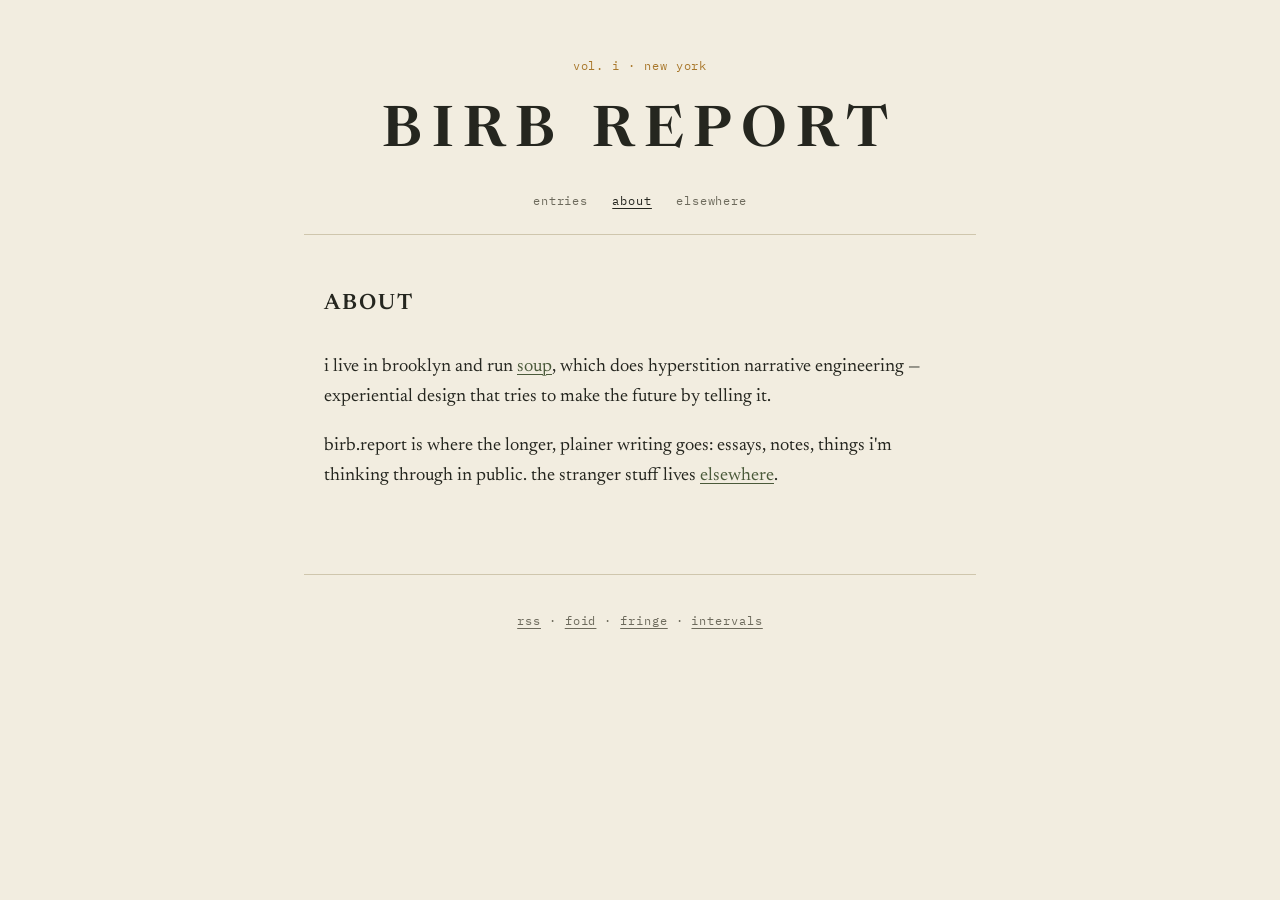
==== docs/about.html @ 274b50ee "birb.report: field-guide blog + personal site Co-Authored-By: Claude Opus 5.5 <noreply@anthropic.com" ====
<!DOCTYPE html>
<html lang="en">
<head>
<meta charset="utf-8">
<meta name="viewport" content="width=device-width, initial-scale=1">
<title>about — BIRB REPORT</title>
<link rel="preconnect" href="https://fonts.googleapis.com">
<link rel="preconnect" href="https://fonts.gstatic.com" crossorigin>
<link rel="stylesheet" href="https://fonts.googleapis.com/css2?family=IBM+Plex+Mono:wght@400;500&family=Newsreader:ital,opsz,wght@0,6..72,400;0,6..72,600;1,6..72,400&display=swap">
<link rel="stylesheet" href="style.css">
<link rel="alternate" type="application/rss+xml" title="BIRB REPORT" href="https://birb.report/feed.xml">
</head>
<body>
<header class="masthead">
<p class="plate">vol. i · new york</p>
<a class="wordmark" href="index.html">BIRB REPORT</a>
<p class="tagline"></p>
<nav><a href="index.html">entries</a> <a href="about.html" aria-current="page">about</a> <a href="elsewhere.html">elsewhere</a></nav>
</header>
<main>
<article class="post page-about">
<h1>about</h1>
<div class="prose">
<p>i live in brooklyn and run <a href="https://trysoup.xyz">soup</a>, which does hyperstition narrative engineering — experiential design that tries to make the future by telling it.</p>
<p>birb.report is where the longer, plainer writing goes: essays, notes, things i'm thinking through in public. the stranger stuff lives <a href="elsewhere.html">elsewhere</a>.</p>
</div>
</article>
</main>
<footer>
<p><a href="feed.xml">rss</a> · <a href="https://foid.report">foid</a> · <a href="https://fringe.report">fringe</a> · <a href="https://intervals.report">intervals</a></p>
</footer>
</body>
</html>
---- docs/style.css ----
/* birb.report — field guide: paper, moss, ochre, specimen labels */

:root {
  --paper: #f2ede0;
  --card: #f8f4ea;
  --ink: #25261f;
  --dim: #6d6a5c;
  --moss: #4b5a3a;
  --ochre: #a8772a;
  --rule: #cfc6ad;
  --serif: "Newsreader", Georgia, "Times New Roman", serif;
  --mono: "IBM Plex Mono", ui-monospace, Menlo, monospace;
}

@media (prefers-color-scheme: dark) {
  :root {
    --paper: #171a14;
    --card: #1e221a;
    --ink: #e7e2d2;
    --dim: #9d998a;
    --moss: #a3b48a;
    --ochre: #d6a454;
    --rule: #3a3f31;
  }
}

* { box-sizing: border-box; }

body {
  margin: 0;
  background: var(--paper);
  color: var(--ink);
  font-family: var(--serif);
  font-size: 1.15rem;
  line-height: 1.65;
  -webkit-font-smoothing: antialiased;
}

a { color: var(--moss); text-decoration-thickness: 1px; text-underline-offset: 3px; }
a:hover { color: var(--ochre); }

.label, .plate, .tagline, nav, footer, .subscribe-form, .pager {
  font-family: var(--mono);
  font-size: 0.72rem;
  letter-spacing: 0.08em;
  text-transform: lowercase;
}

.label { color: var(--dim); margin: 0; }

/* masthead */

.masthead {
  max-width: 42rem;
  margin: 0 auto;
  padding: 3.5rem 1.25rem 1.5rem;
  text-align: center;
  border-bottom: 1px solid var(--rule);
}

.plate { margin: 0 0 0.75rem; color: var(--ochre); }

.wordmark {
  display: block;
  font-family: var(--serif);
  font-weight: 600;
  font-size: clamp(2.6rem, 11vw, 5rem);
  line-height: 1;
  letter-spacing: 0.12em;
  font-variant: small-caps;
  text-transform: lowercase;
  color: var(--ink);
  text-decoration: none;
}
.wordmark:hover { color: var(--moss); }

.tagline { margin: 0.9rem 0 0; color: var(--dim); font-style: normal; }

nav { margin-top: 1.5rem; display: flex; justify-content: center; gap: 1.5rem; }
nav a { color: var(--dim); text-decoration: none; }
nav a:hover, nav a[aria-current="page"] { color: var(--ink); text-decoration: underline; }

main {
  max-width: 42rem;
  margin: 0 auto;
  padding: 2.5rem 1.25rem 4rem;
}

/* subscribe */

.subscribe {
  background: var(--card);
  border: 1px solid var(--rule);
  border-left: 3px solid var(--ochre);
  padding: 1.1rem 1.25rem;
  margin: 0 0 3rem;
}
.subscribe p { margin: 0.2rem 0 0.8rem; font-size: 1rem; }
.subscribe .label { color: var(--ochre); }
.subscribe-soon { color: var(--dim); }

.subscribe-form { display: flex; gap: 0.5rem; flex-wrap: wrap; }
.subscribe-form input {
  flex: 1 1 12rem;
  min-width: 0;
  padding: 0.6rem 0.75rem;
  font: inherit;
  font-size: 0.85rem;
  text-transform: none;
  color: var(--ink);
  background: var(--paper);
  border: 1px solid var(--rule);
}
.subscribe-form button {
  padding: 0.6rem 1.1rem;
  font: inherit;
  font-size: 0.8rem;
  color: var(--paper);
  background: var(--moss);
  border: 0;
  cursor: pointer;
}
.subscribe-form button:hover { background: var(--ochre); }

.sr-only { position: absolute; width: 1px; height: 1px; overflow: hidden; clip: rect(0 0 0 0); }

/* entries list */

.entries { list-style: none; margin: 0; padding: 0; }

.entry { padding: 1.4rem 0; border-top: 1px solid var(--rule); }
.entry:last-child { border-bottom: 1px solid var(--rule); }
.entry .label { display: flex; justify-content: space-between; }
.entry h2 { margin: 0.35rem 0 0.2rem; font-size: 1.5rem; font-weight: 600; line-height: 1.25; }
.entry h2 a { color: var(--ink); text-decoration: none; }
.entry h2 a:hover { color: var(--moss); }
.entry .dek { margin: 0 0 0.4rem; font-style: italic; color: var(--dim); }
.entry .excerpt { margin: 0.4rem 0 0; font-size: 1rem; color: var(--dim); }

/* post */

.specimen {
  border: 1px solid var(--rule);
  background: var(--card);
  padding: 1.25rem 1.4rem;
  margin-bottom: 2.25rem;
}
.specimen h1 { margin: 0.4rem 0 0.4rem; font-size: clamp(1.8rem, 6vw, 2.4rem); font-weight: 600; line-height: 1.15; }
.specimen .dek { margin: 0 0 0.8rem; font-size: 1.15rem; font-style: italic; color: var(--dim); }

.page-about h1, .page-elsewhere h1 {
  margin: 0 0 1.5rem;
  font-size: 2rem;
  font-weight: 600;
  font-variant: small-caps;
  text-transform: lowercase;
  letter-spacing: 0.06em;
}

.prose h2, .prose h3, .prose h4 { font-weight: 600; line-height: 1.3; margin: 2rem 0 0.5rem; }
.prose p { margin: 0 0 1.15rem; }
.prose blockquote {
  margin: 1.5rem 0;
  padding: 0 0 0 1.1rem;
  border-left: 2px solid var(--moss);
  font-style: italic;
  color: var(--dim);
}
.prose code { font-family: var(--mono); font-size: 0.85em; }
.prose hr { border: 0; text-align: center; margin: 2.5rem 0; }
.prose hr::after { content: "· · ·"; color: var(--ochre); letter-spacing: 0.5em; }
.prose ul, .prose ol { padding-left: 1.3rem; }

.post + .subscribe { margin-top: 3rem; }

.pager { display: flex; justify-content: space-between; gap: 1rem; margin: 0; }
.pager a { color: var(--dim); text-decoration: none; }
.pager a:hover { color: var(--ink); }
.pager [rel="next"] { margin-left: auto; text-align: right; }

.empty { text-align: center; padding: 2rem 0; }

footer {
  max-width: 42rem;
  margin: 0 auto;
  padding: 1.5rem 1.25rem 3rem;
  border-top: 1px solid var(--rule);
  text-align: center;
  color: var(--dim);
}
footer a { color: var(--dim); }
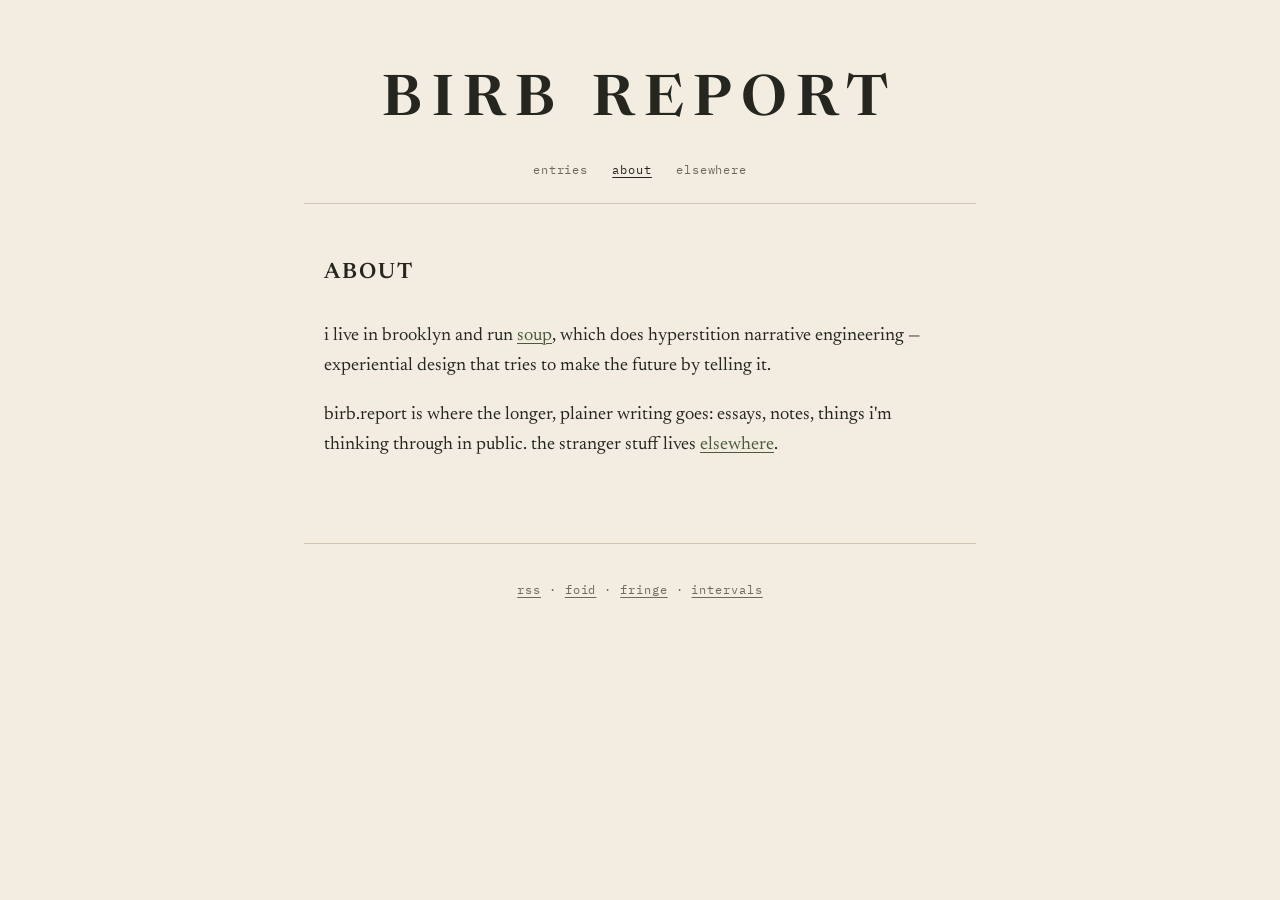
==== commit 4ef596db: "drop the vol. i · new york plate Co-Authored-By: Claude Opus 5.5 <noreply@anthropic.com>" ====
--- a/docs/about.html
+++ b/docs/about.html
@@ -12,7 +12,6 @@
 </head>
 <body>
 <header class="masthead">
-<p class="plate">vol. i · new york</p>
 <a class="wordmark" href="index.html">BIRB REPORT</a>
 <p class="tagline"></p>
 <nav><a href="index.html">entries</a> <a href="about.html" aria-current="page">about</a> <a href="elsewhere.html">elsewhere</a></nav>
--- a/docs/style.css
+++ b/docs/style.css
@@ -39,7 +39,7 @@
 a { color: var(--moss); text-decoration-thickness: 1px; text-underline-offset: 3px; }
 a:hover { color: var(--ochre); }
 
-.label, .plate, .tagline, nav, footer, .subscribe-form, .pager {
+.label, .tagline, nav, footer, .subscribe-form, .pager {
   font-family: var(--mono);
   font-size: 0.72rem;
   letter-spacing: 0.08em;
@@ -57,8 +57,6 @@
   text-align: center;
   border-bottom: 1px solid var(--rule);
 }
-
-.plate { margin: 0 0 0.75rem; color: var(--ochre); }
 
 .wordmark {
   display: block;
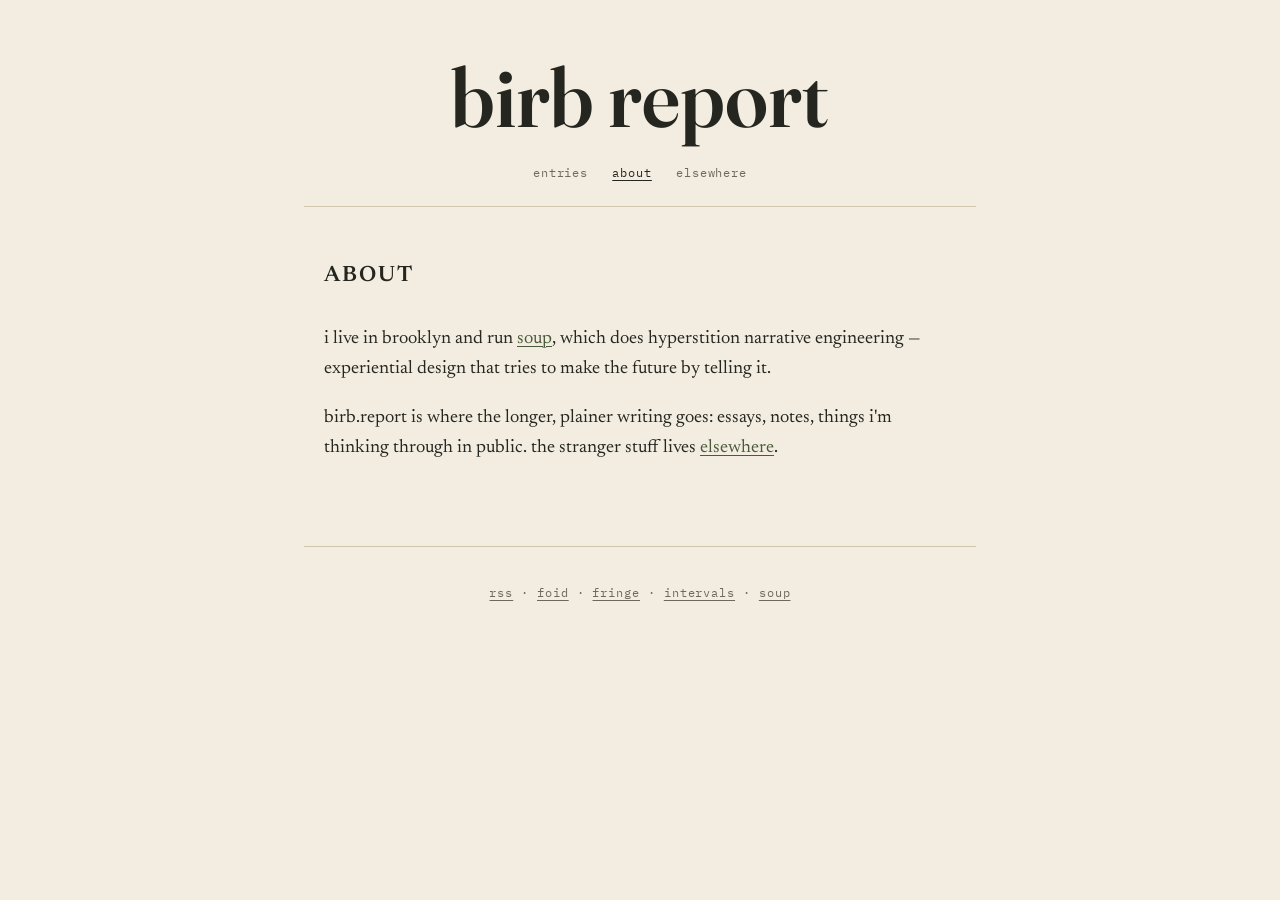
==== commit d44eee47: "masthead in Fraunces; add soup link to footer Co-Authored-By: Claude Opus 5.5 <noreply@anthropic.com" ====
--- a/docs/about.html
+++ b/docs/about.html
@@ -6,7 +6,7 @@
 <title>about — BIRB REPORT</title>
 <link rel="preconnect" href="https://fonts.googleapis.com">
 <link rel="preconnect" href="https://fonts.gstatic.com" crossorigin>
-<link rel="stylesheet" href="https://fonts.googleapis.com/css2?family=IBM+Plex+Mono:wght@400;500&family=Newsreader:ital,opsz,wght@0,6..72,400;0,6..72,600;1,6..72,400&display=swap">
+<link rel="stylesheet" href="https://fonts.googleapis.com/css2?family=Fraunces:opsz,wght@9..144,600&family=IBM+Plex+Mono:wght@400;500&family=Newsreader:ital,opsz,wght@0,6..72,400;0,6..72,600;1,6..72,400&display=swap">
 <link rel="stylesheet" href="style.css">
 <link rel="alternate" type="application/rss+xml" title="BIRB REPORT" href="https://birb.report/feed.xml">
 </head>
@@ -26,7 +26,7 @@
 </article>
 </main>
 <footer>
-<p><a href="feed.xml">rss</a> · <a href="https://foid.report">foid</a> · <a href="https://fringe.report">fringe</a> · <a href="https://intervals.report">intervals</a></p>
+<p><a href="feed.xml">rss</a> · <a href="https://foid.report">foid</a> · <a href="https://fringe.report">fringe</a> · <a href="https://intervals.report">intervals</a> · <a href="https://trysoup.xyz">soup</a></p>
 </footer>
 </body>
 </html>
--- a/docs/style.css
+++ b/docs/style.css
@@ -60,12 +60,10 @@
 
 .wordmark {
   display: block;
-  font-family: var(--serif);
+  font-family: "Fraunces", var(--serif);
   font-weight: 600;
-  font-size: clamp(2.6rem, 11vw, 5rem);
+  font-size: clamp(2.8rem, 12vw, 5.2rem);
   line-height: 1;
-  letter-spacing: 0.12em;
-  font-variant: small-caps;
   text-transform: lowercase;
   color: var(--ink);
   text-decoration: none;
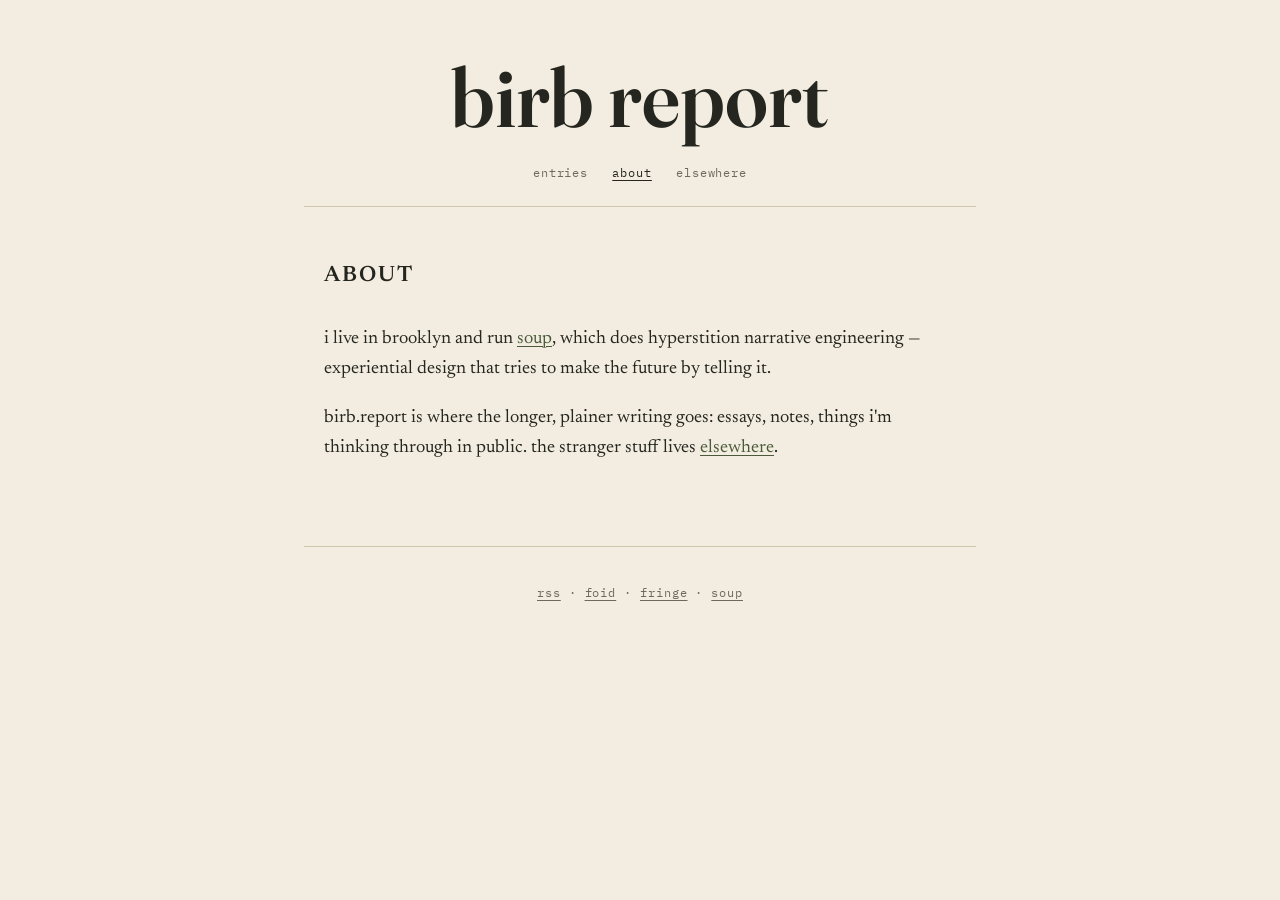
==== commit e5e84f87: "remove intervals link; unpost test 00001 (moved to drafts) Co-Authored-By: Claude Opus 5.5 <noreply@" ====
--- a/docs/about.html
+++ b/docs/about.html
@@ -13,7 +13,7 @@
 <body>
 <header class="masthead">
 <a class="wordmark" href="index.html">BIRB REPORT</a>
-<p class="tagline"></p>
+
 <nav><a href="index.html">entries</a> <a href="about.html" aria-current="page">about</a> <a href="elsewhere.html">elsewhere</a></nav>
 </header>
 <main>
@@ -26,7 +26,7 @@
 </article>
 </main>
 <footer>
-<p><a href="feed.xml">rss</a> · <a href="https://foid.report">foid</a> · <a href="https://fringe.report">fringe</a> · <a href="https://intervals.report">intervals</a> · <a href="https://trysoup.xyz">soup</a></p>
+<p><a href="feed.xml">rss</a> · <a href="https://foid.report">foid</a> · <a href="https://fringe.report">fringe</a> · <a href="https://trysoup.xyz">soup</a></p>
 </footer>
 </body>
 </html>
